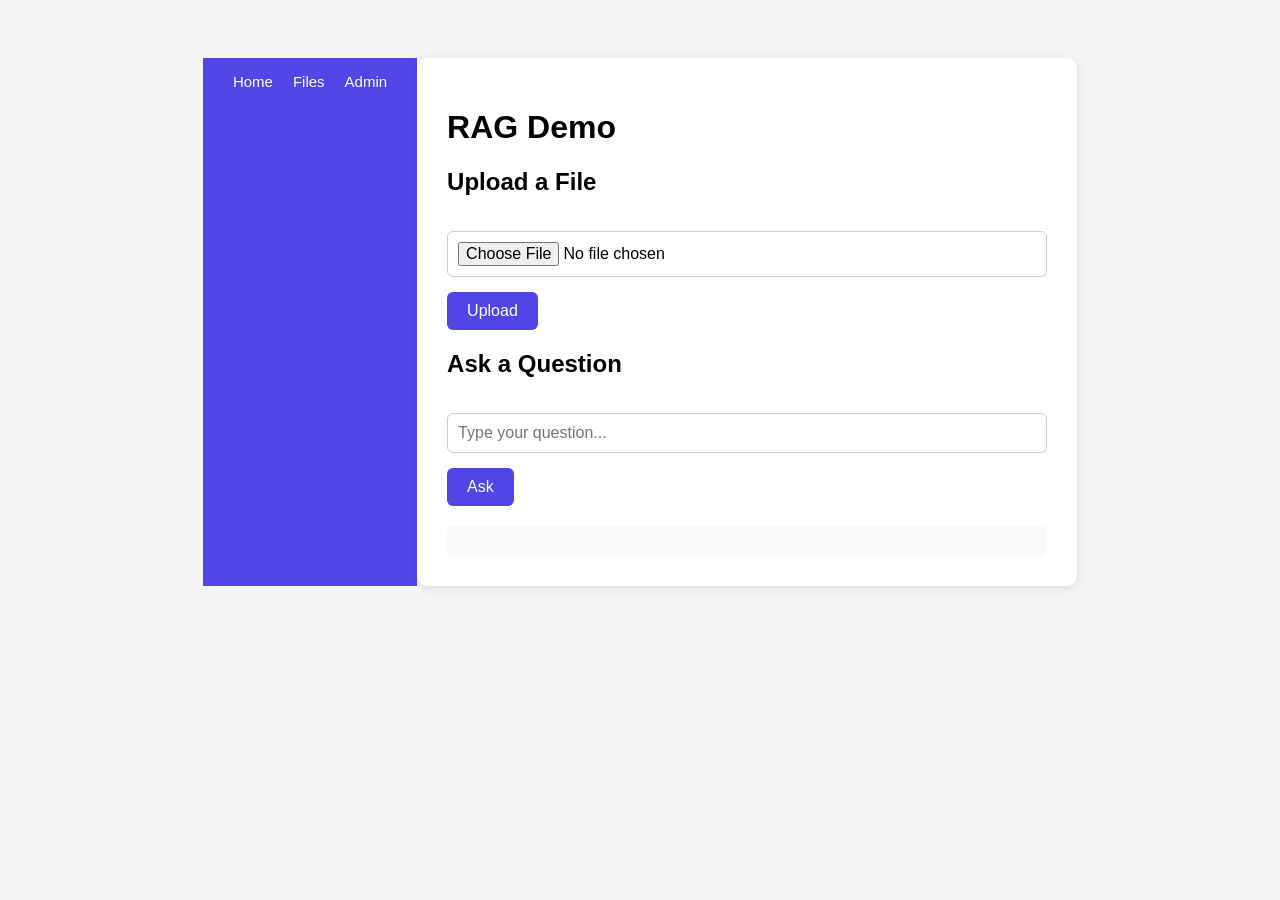
==== frontend/index.html @ b0ee0287 "Initial commit - RAG project" ====
<!DOCTYPE html>
<html lang="en">
<head>
    <meta charset="UTF-8">
    <title>RAG Demo</title>
    <link rel="stylesheet" href="style.css">
</head>
<body>
    <nav>
        <a href="index.html">Home</a>
        <a href="files.html">Files</a>
        <a href="admin.html">Admin</a>
    </nav>
    <div class="container">
        <h1>RAG Demo</h1>

        <!-- Upload Section -->
        <div class="section">
            <h2>Upload a File</h2>
            <input type="file" id="fileInput" accept=".pdf,.txt" />
            <button onclick="uploadFile()">Upload</button>
            <p id="uploadStatus"></p>
        </div>

        <!-- Question Section -->
        <div class="section">
            <h2>Ask a Question</h2>
            <input type="text" id="question" placeholder="Type your question..." />
            <button onclick="askQuestion()">Ask</button>
            <div id="answer"></div>
        </div>
    </div>
    <script src="script.js"></script>
</body>
</html>
---- frontend/style.css ----
body {
    font-family: sans-serif;
    background: #f4f4f4;
    display: flex;
    justify-content: center;
    padding: 50px;
}

.container {
    background: white;
    padding: 30px;
    border-radius: 10px;
    width: 600px;
    box-shadow: 0 2px 10px rgba(0,0,0,0.1);
}

input {
    width: 100%;
    padding: 10px;
    font-size: 16px;
    margin: 15px 0;
    border: 1px solid #ccc;
    border-radius: 6px;
    box-sizing: border-box;
}

button {
    padding: 10px 20px;
    background: #4f46e5;
    color: white;
    border: none;
    border-radius: 6px;
    font-size: 16px;
    cursor: pointer;
}

#answer {
    margin-top: 20px;
    padding: 15px;
    background: #f9f9f9;
    border-radius: 6px;
    white-space: pre-wrap;
}

.admin-header {
    display: flex;
    align-items: center;
    gap: 15px;
    margin-bottom: 20px;
}

.record-card {
    background: #f9f9f9;
    border: 1px solid #ddd;
    border-radius: 8px;
    padding: 15px;
    margin-bottom: 10px;
}

.record-meta {
    display: flex;
    gap: 15px;
    align-items: center;
    margin-bottom: 8px;
    font-size: 13px;
    color: #666;
}

.record-text {
    font-size: 14px;
    color: #333;
    margin: 0;
}

button.danger {
    background: #dc2626;
}

button.small {
    padding: 4px 10px;
    font-size: 13px;
}
nav {
    display: flex;
    gap: 20px;
    padding: 15px 30px;
    background: #4f46e5;
}

nav a {
    color: white;
    text-decoration: none;
    font-size: 15px;
    font-weight: 500;
}

nav a:hover {
    text-decoration: underline;
}
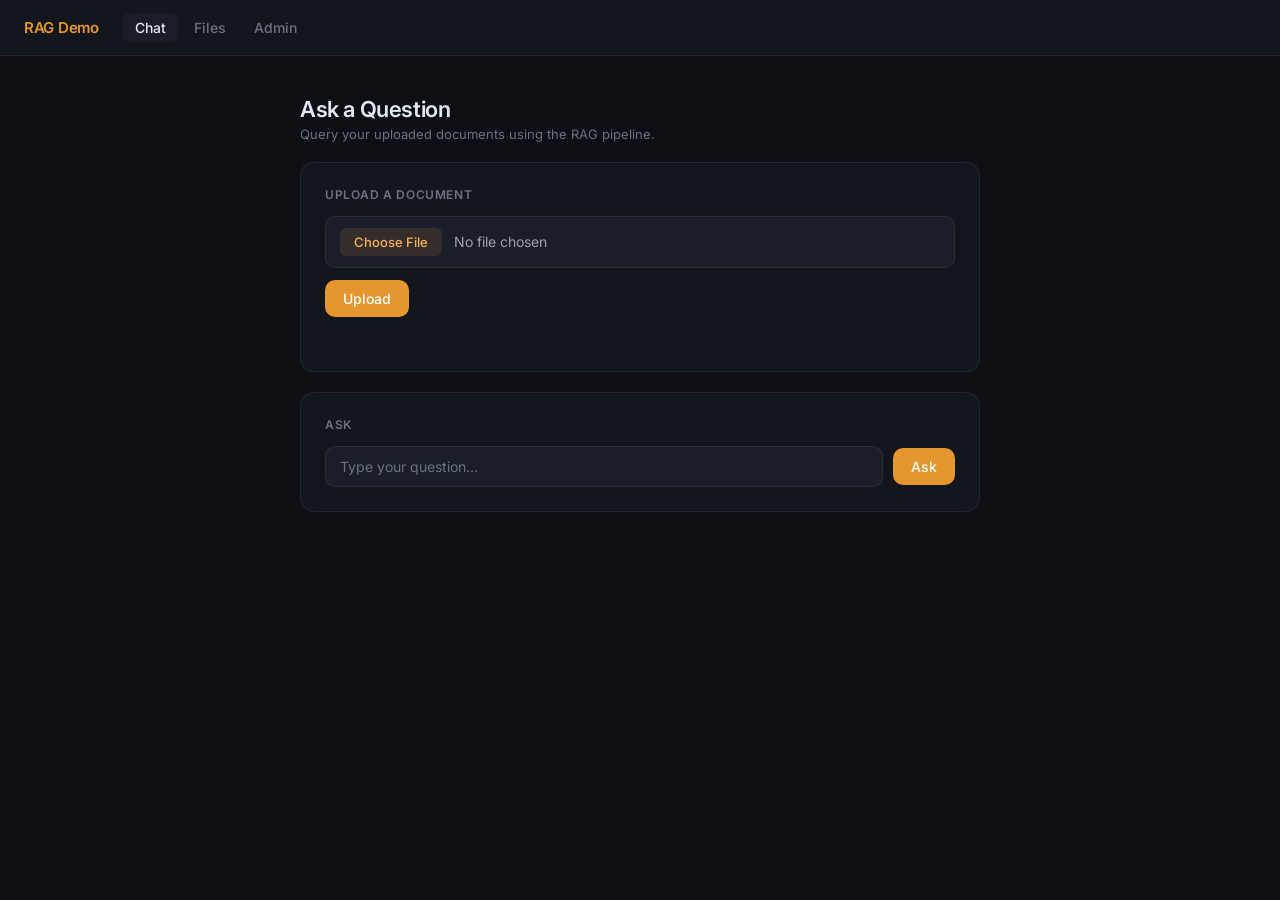
==== commit 34b30a4e: "refactor: redesign frontend UI and clean up repo for public release - Complete dark UI redesign (Int" ====
--- a/frontend/index.html
+++ b/frontend/index.html
@@ -2,34 +2,43 @@
 <html lang="en">
 <head>
     <meta charset="UTF-8">
+    <meta name="viewport" content="width=device-width, initial-scale=1.0">
     <title>RAG Demo</title>
     <link rel="stylesheet" href="style.css">
 </head>
 <body>
     <nav>
-        <a href="index.html">Home</a>
+        <span class="nav-brand">RAG Demo</span>
+        <a href="index.html" class="active">Chat</a>
         <a href="files.html">Files</a>
         <a href="admin.html">Admin</a>
     </nav>
-    <div class="container">
-        <h1>RAG Demo</h1>
 
-        <!-- Upload Section -->
-        <div class="section">
-            <h2>Upload a File</h2>
-            <input type="file" id="fileInput" accept=".pdf,.txt" />
-            <button onclick="uploadFile()">Upload</button>
-            <p id="uploadStatus"></p>
-        </div>
+    <div class="page">
+        <div class="container">
+            <div>
+                <h1 class="page-title">Ask a Question</h1>
+                <p class="page-sub">Query your uploaded documents using the RAG pipeline.</p>
+            </div>
 
-        <!-- Question Section -->
-        <div class="section">
-            <h2>Ask a Question</h2>
-            <input type="text" id="question" placeholder="Type your question..." />
-            <button onclick="askQuestion()">Ask</button>
-            <div id="answer"></div>
+            <div class="card">
+                <div class="card-label">Upload a Document</div>
+                <input type="file" id="fileInput" accept=".pdf,.txt" />
+                <button onclick="uploadFile()" style="margin-top: 12px;">Upload</button>
+                <p class="status" id="uploadStatus"></p>
+            </div>
+
+            <div class="card">
+                <div class="card-label">Ask</div>
+                <div class="ask-row">
+                    <input type="text" id="question" placeholder="Type your question..." onkeydown="if(event.key==='Enter') askQuestion()" />
+                    <button onclick="askQuestion()">Ask</button>
+                </div>
+                <div id="answer"></div>
+            </div>
         </div>
     </div>
+
     <script src="script.js"></script>
 </body>
 </html>
--- a/frontend/style.css
+++ b/frontend/style.css
@@ -1,99 +1,358 @@
+@import url('https://fonts.googleapis.com/css2?family=Inter:wght@400;500;600;700&display=swap');
+
+*, *::before, *::after {
+    box-sizing: border-box;
+    margin: 0;
+    padding: 0;
+}
+
+:root {
+    --bg: #0d0f14;
+    --surface: #13161d;
+    --surface-2: #1a1e28;
+    --border: rgba(255,255,255,0.07);
+    --primary: hsl(34, 78%, 54%);
+    --primary-dim: rgba(210, 128, 52, 0.15);
+    --primary-hover: hsl(34, 90%, 66%);
+    --text: #e4e6f0;
+    --text-muted: #6b7280;
+    --text-dim: #9ca3af;
+    --danger: #ef4444;
+    --danger-dim: rgba(239,68,68,0.12);
+    --success: #10b981;
+    --radius: 10px;
+    --radius-lg: 14px;
+}
+
+html, body {
+    height: 100%;
+}
+
 body {
-    font-family: sans-serif;
-    background: #f4f4f4;
-    display: flex;
+    font-family: 'Inter', system-ui, sans-serif;
+    background: var(--bg);
+    color: var(--text);
+    min-height: 100vh;
+    display: flex;
+    flex-direction: column;
+}
+
+/* ── NAV ── */
+nav {
+    display: flex;
+    align-items: center;
+    gap: 4px;
+    padding: 0 24px;
+    height: 56px;
+    background: var(--surface);
+    border-bottom: 1px solid var(--border);
+    position: sticky;
+    top: 0;
+    z-index: 100;
+}
+
+.nav-brand {
+    font-size: 15px;
+    font-weight: 600;
+    color: var(--primary);
+    margin-right: 20px;
+    letter-spacing: -0.3px;
+}
+
+nav a {
+    color: var(--text-muted);
+    text-decoration: none;
+    font-size: 14px;
+    font-weight: 500;
+    padding: 6px 12px;
+    border-radius: 7px;
+    transition: color 0.15s, background 0.15s;
+}
+
+nav a:hover {
+    color: var(--text);
+    background: var(--surface-2);
+}
+
+nav a.active {
+    color: var(--text);
+    background: var(--surface-2);
+}
+
+/* ── LAYOUT ── */
+.page {
+    flex: 1;
+    display: flex;
+    align-items: flex-start;
     justify-content: center;
-    padding: 50px;
+    padding: 40px 20px 60px;
 }
 
 .container {
-    background: white;
-    padding: 30px;
-    border-radius: 10px;
-    width: 600px;
-    box-shadow: 0 2px 10px rgba(0,0,0,0.1);
-}
-
-input {
     width: 100%;
-    padding: 10px;
-    font-size: 16px;
-    margin: 15px 0;
-    border: 1px solid #ccc;
+    max-width: 680px;
+    display: flex;
+    flex-direction: column;
+    gap: 20px;
+}
+
+.page-title {
+    font-size: 22px;
+    font-weight: 600;
+    letter-spacing: -0.4px;
+    color: var(--text);
+}
+
+.page-sub {
+    font-size: 13px;
+    color: var(--text-muted);
+    margin-top: 4px;
+}
+
+/* ── CARD ── */
+.card {
+    background: var(--surface);
+    border: 1px solid var(--border);
+    border-radius: var(--radius-lg);
+    padding: 24px;
+}
+
+.card-label {
+    font-size: 12px;
+    font-weight: 600;
+    text-transform: uppercase;
+    letter-spacing: 0.6px;
+    color: var(--text-muted);
+    margin-bottom: 14px;
+}
+
+/* ── INPUTS ── */
+input[type="text"],
+input[type="file"] {
+    width: 100%;
+    padding: 11px 14px;
+    font-size: 14px;
+    font-family: inherit;
+    background: var(--surface-2);
+    border: 1px solid var(--border);
+    border-radius: var(--radius);
+    color: var(--text);
+    outline: none;
+    transition: border-color 0.15s, box-shadow 0.15s;
+}
+
+input[type="text"]::placeholder {
+    color: var(--text-muted);
+}
+
+input[type="text"]:focus {
+    border-color: rgba(210, 128, 52, 0.5);
+    box-shadow: 0 0 0 3px rgba(210, 128, 52, 0.12);
+}
+
+input[type="file"] {
+    cursor: pointer;
+    color: var(--text-dim);
+}
+
+input[type="file"]::file-selector-button {
+    background: var(--primary-dim);
+    color: var(--primary-hover);
+    border: none;
+    padding: 6px 14px;
     border-radius: 6px;
-    box-sizing: border-box;
-}
-
+    font-size: 13px;
+    font-weight: 500;
+    cursor: pointer;
+    margin-right: 12px;
+    font-family: inherit;
+    transition: background 0.15s;
+}
+
+input[type="file"]::file-selector-button:hover {
+    background: rgba(210, 128, 52, 0.25);
+}
+
+/* ── BUTTONS ── */
 button {
-    padding: 10px 20px;
-    background: #4f46e5;
-    color: white;
+    padding: 10px 18px;
+    background: var(--primary);
+    color: #fff;
     border: none;
-    border-radius: 6px;
-    font-size: 16px;
+    border-radius: var(--radius);
+    font-size: 14px;
+    font-weight: 500;
+    font-family: inherit;
     cursor: pointer;
+    transition: background 0.15s, opacity 0.15s, transform 0.1s;
+}
+
+button:hover {
+    background: var(--primary-hover);
+}
+
+button:active {
+    transform: scale(0.98);
+}
+
+button.danger {
+    background: var(--danger-dim);
+    color: var(--danger);
+    border: 1px solid rgba(239,68,68,0.2);
+}
+
+button.danger:hover {
+    background: rgba(239,68,68,0.22);
+}
+
+button.secondary {
+    background: var(--surface-2);
+    color: var(--text);
+    border: 1px solid var(--border);
+}
+
+button.secondary:hover {
+    background: #22273a;
+}
+
+button.small {
+    padding: 5px 12px;
+    font-size: 13px;
+}
+
+/* ── CHAT AREA ── */
+.ask-row {
+    display: flex;
+    gap: 10px;
+    align-items: center;
+}
+
+.ask-row input {
+    flex: 1;
 }
 
 #answer {
-    margin-top: 20px;
-    padding: 15px;
-    background: #f9f9f9;
-    border-radius: 6px;
+    margin-top: 16px;
+    padding: 16px;
+    background: var(--surface-2);
+    border: 1px solid var(--border);
+    border-radius: var(--radius);
+    font-size: 14px;
+    line-height: 1.65;
     white-space: pre-wrap;
-}
-
-.admin-header {
-    display: flex;
-    align-items: center;
-    gap: 15px;
-    margin-bottom: 20px;
+    color: var(--text);
+    min-height: 60px;
+    display: none;
+}
+
+#answer.visible {
+    display: block;
+}
+
+.thinking {
+    color: var(--text-muted);
+    font-style: italic;
+}
+
+/* ── STATUS MESSAGES ── */
+.status {
+    font-size: 13px;
+    color: var(--text-muted);
+    margin-top: 10px;
+    min-height: 20px;
+}
+
+.status.success { color: var(--success); }
+.status.error   { color: var(--danger); }
+
+/* ── FILE LIST ── */
+.file-item {
+    display: flex;
+    align-items: center;
+    justify-content: space-between;
+    gap: 12px;
+    padding: 13px 16px;
+    background: var(--surface-2);
+    border: 1px solid var(--border);
+    border-radius: var(--radius);
+    margin-bottom: 8px;
+    transition: border-color 0.15s;
+}
+
+.file-item:hover {
+    border-color: rgba(255,255,255,0.12);
+}
+
+.file-info {
+    display: flex;
+    flex-direction: column;
+    gap: 3px;
+    min-width: 0;
+}
+
+.file-name {
+    font-size: 14px;
+    font-weight: 500;
+    color: var(--text);
+    white-space: nowrap;
+    overflow: hidden;
+    text-overflow: ellipsis;
+}
+
+.file-meta {
+    font-size: 12px;
+    color: var(--text-muted);
+}
+
+/* ── ADMIN / RECORD CARDS ── */
+.admin-toolbar {
+    display: flex;
+    align-items: center;
+    justify-content: space-between;
+    gap: 12px;
+    flex-wrap: wrap;
+}
+
+.stat-badge {
+    font-size: 13px;
+    color: var(--text-dim);
+    background: var(--surface-2);
+    border: 1px solid var(--border);
+    border-radius: 8px;
+    padding: 6px 14px;
 }
 
 .record-card {
-    background: #f9f9f9;
-    border: 1px solid #ddd;
-    border-radius: 8px;
-    padding: 15px;
-    margin-bottom: 10px;
+    background: var(--surface-2);
+    border: 1px solid var(--border);
+    border-radius: var(--radius);
+    padding: 14px 16px;
+    margin-bottom: 8px;
 }
 
 .record-meta {
     display: flex;
-    gap: 15px;
+    gap: 12px;
     align-items: center;
     margin-bottom: 8px;
-    font-size: 13px;
-    color: #666;
+    font-size: 12px;
+    color: var(--text-muted);
+}
+
+.record-id {
+    font-weight: 600;
+    color: var(--primary-hover);
 }
 
 .record-text {
-    font-size: 14px;
-    color: #333;
-    margin: 0;
-}
-
-button.danger {
-    background: #dc2626;
-}
-
-button.small {
-    padding: 4px 10px;
-    font-size: 13px;
-}
-nav {
-    display: flex;
-    gap: 20px;
-    padding: 15px 30px;
-    background: #4f46e5;
-}
-
-nav a {
-    color: white;
-    text-decoration: none;
-    font-size: 15px;
-    font-weight: 500;
-}
-
-nav a:hover {
-    text-decoration: underline;
+    font-size: 13px;
+    color: var(--text-dim);
+    line-height: 1.55;
+}
+
+.empty-state {
+    text-align: center;
+    padding: 40px 20px;
+    color: var(--text-muted);
+    font-size: 14px;
 }
